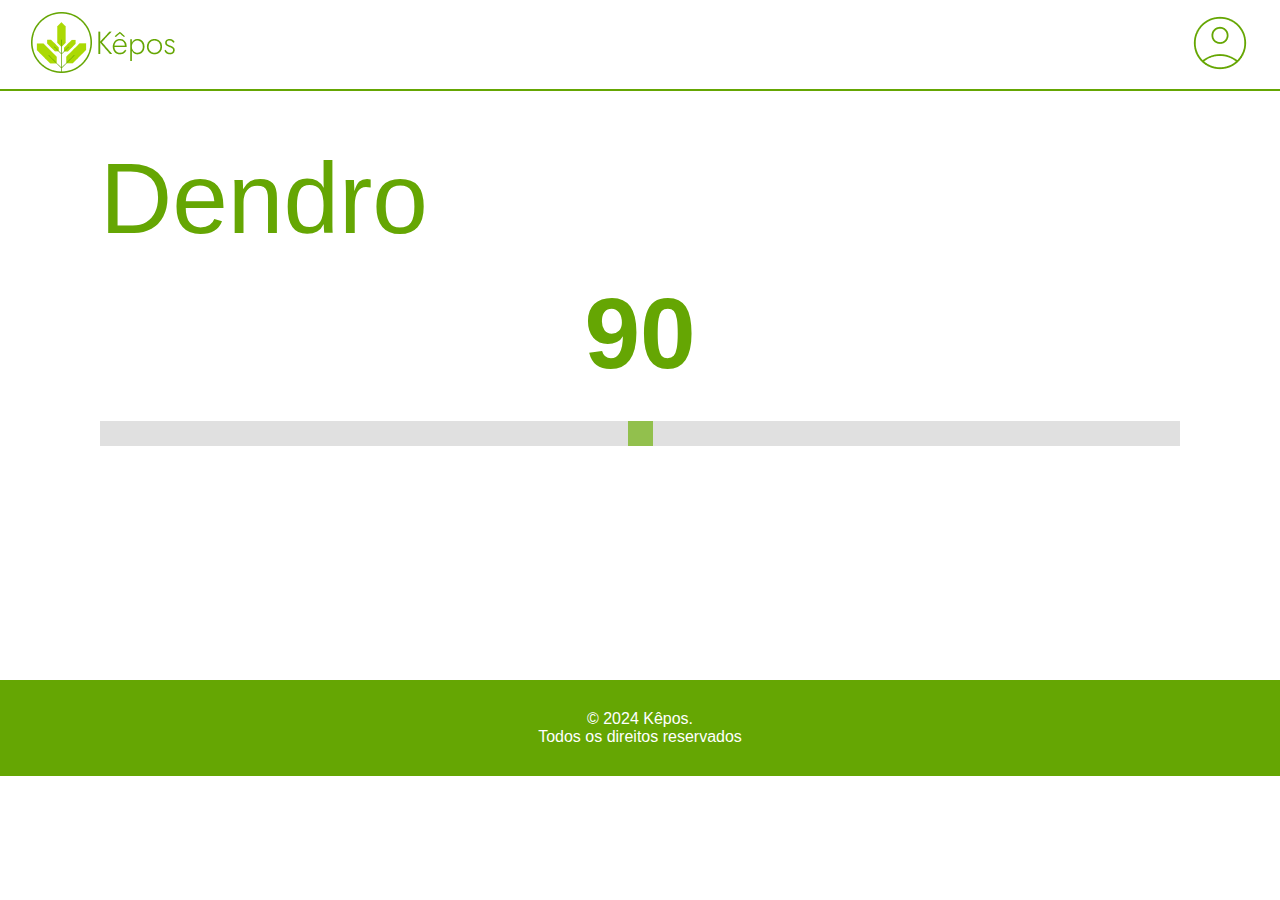
==== front-end/dendro.html @ 3676f50b "first commit" ====
<!DOCTYPE html>
<html lang="en">

<head>
    <meta charset="UTF-8">
    <meta name="viewport" content="width=device-width, initial-scale=1.0">
    <link rel="shortcut icon" href="assets/img/favicon.png" type="image/x-icon">
    <link rel="stylesheet" href="assets/css/style.css">
    <title>Déndro</title>
</head>

<body>

    <div class="navBar">
        <a href="index.html" class="logo"><img src="assets/img/smallLogo.png" alt=""></a>
        <div class="account"><img src="assets/img/icons/account_circle.png" alt="">
        </div>
    </div>

    

    <div class="dendroPage">
        <h1 class="dendroTitle">Dendro</h1>

        <h2 class="sliderVal" id="sliderVal">90</h2>
        <div class="slidecontainer">
            <input type="range" min="0" max="180" value="90" class="slider" id="myRange">
          </div>
          
    </div>

    <footer>
        <div class="copyRight">
            <p class="copy 1">© 2024 Kêpos. </p>
            <p class="copy 2">Todos os direitos reservados </p>
        </div>
    </footer>

    <script src="assets/js/script.js"></script>
</body>

</html>
---- front-end/assets/css/style.css ----
* {
    margin: 0;
    padding: 0;
    box-sizing: border-box;
}

body {
    font-family: 'Poppins', sans-serif;
    background-color: #fff;
}

.navBar {
    display: flex;
    justify-content: space-between;
    align-items: center;
    padding-inline: 24px;
    padding-block: 5px;
    border-bottom: 2px solid #65A603;
}

.dendrosArea {
    display: flex;
    flex-direction: column;
    width: 100%;

    padding-inline: 100px;
    margin-top: 50px;
}

.dendrosArea h2 {
    font-size: 24px;
    font-weight: 600;
    color: #65A603;
}

.dendros {
    display: flex;
    align-items: center;
    gap: 20px;
    margin-top: 20px;
}

.dendro {
    display: flex;
    flex-direction: column;
    justify-content: center;
    align-items: center;
    color: #2B5501;
    width: 150px;
    height: 150px;
    background: #E1EECD;
    border: 1px solid #65A603;
    text-decoration: none;

    transition: 500ms;
}

.dendro:hover {
    background: #65A603;
    color: #fff;
    transition: 100ms;
}

.dendro img {
    width: 70%;
    height: 70%;
}

.controls {
    display: flex;
    justify-content: center;
    align-items: center;
    gap: 20px;
    margin-top: 20px;
}

.att {
    display: flex;
    justify-content: center;
    align-items: center;
    flex-direction: column;
    gap: 10px;
    background: #00000000;
    border: 0px;
    color: #2B5501;

    .imgAnim {
        transform: rotate(0deg);
        transition: 500ms;

    }
}

.att:hover {
    .imgAnim {
        transform: rotate(180deg);
        transition: 500ms;

    }
}

footer {
    display: flex;
    justify-content: center;
    align-items: center;
    text-align: center;
    padding-inline: 24px;
    padding-block: 30px;
    background: #65A603;
    color: #fff;
    margin-top: 50px;
}

.loading {
    display: flex;
    justify-content: center;
    align-items: center;
    height: 45vh;
    width: 100%;
    color: #65A603;
    font-size: 24px;
    font-weight: 600;
}

.dendroTitle {
    font-size: 100px;
    font-weight: 100;
    color: #65A603;
    margin-top: 50px;
    padding-inline: 100px;
}

.sliderVal{
    display: flex;
    justify-content: center;
    align-items: center;
    gap: 20px;
    margin-top: 20px;
    font-size: 100px;
    color: #65A603;
}

.slidecontainer {
    width: 100%; /* Width of the outside container */
    padding-inline: 100px;
    padding-top: 30px;
    padding-bottom: 180px;
  }
  
  /* The slider itself */
  .slider {
    -webkit-appearance: none;  /* Override default CSS styles */
    appearance: none;
    width: 100%; /* Full-width */
    height: 25px; /* Specified height */
    background: #d3d3d3; /* Grey background */
    outline: none; /* Remove outline */
    opacity: 0.7; /* Set transparency (for mouse-over effects on hover) */
    -webkit-transition: .2s; /* 0.2 seconds transition on hover */
    transition: opacity .2s;
  }
  
  /* Mouse-over effects */
  .slider:hover {
    opacity: 1; /* Fully shown on mouse-over */
  }
  
  /* The slider handle (use -webkit- (Chrome, Opera, Safari, Edge) and -moz- (Firefox) to override default look) */
  .slider::-webkit-slider-thumb {
    -webkit-appearance: none; /* Override default look */
    appearance: none;
    width: 25px; /* Set a specific slider handle width */
    height: 25px; /* Slider handle height */
    background: #65A603; /* Green background */
    cursor: pointer; /* Cursor on hover */
  }
  
  .slider::-moz-range-thumb {
    width: 25px; /* Set a specific slider handle width */
    height: 25px; /* Slider handle height */
    background: #65A603; /* Green background */
    cursor: pointer; /* Cursor on hover */
  }
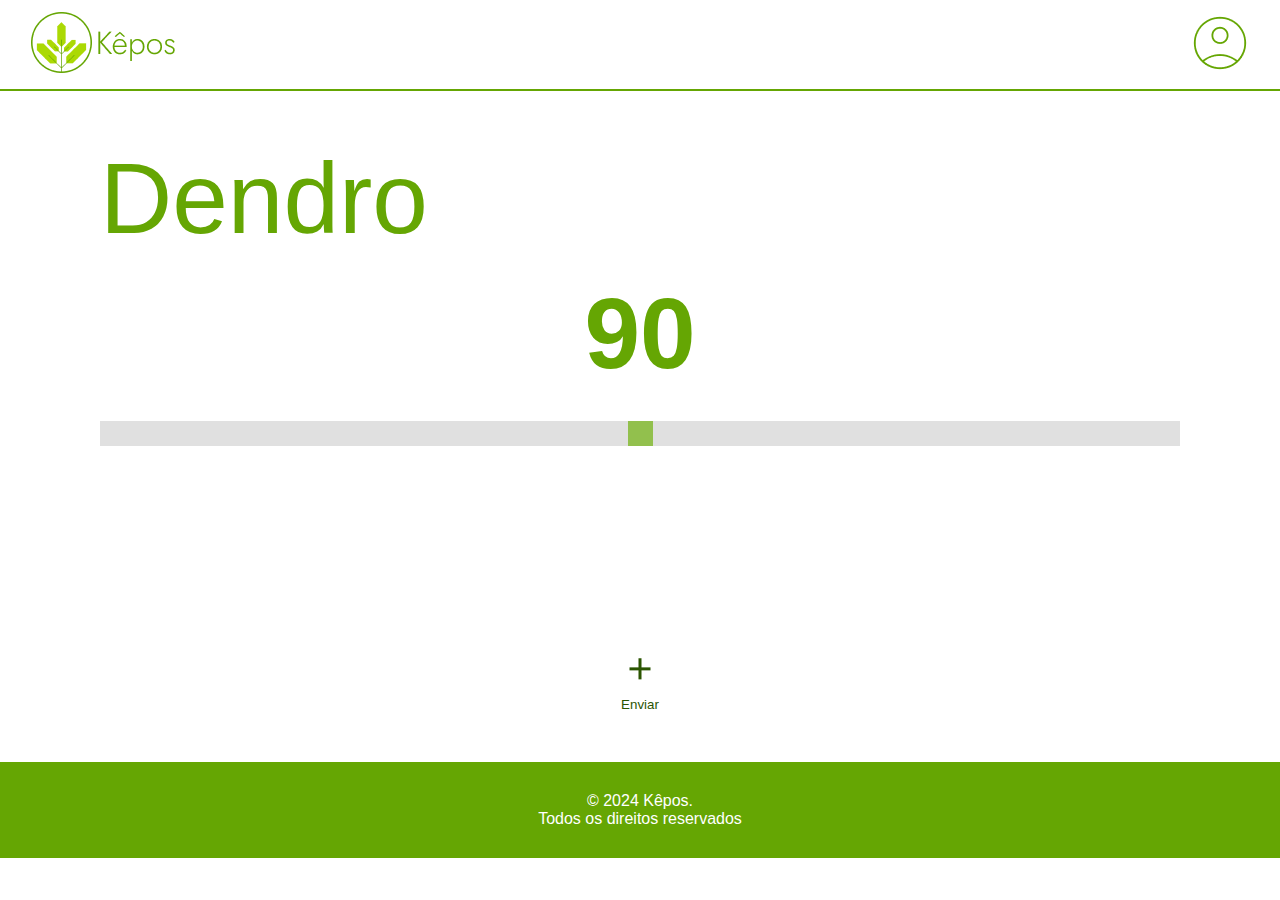
==== commit ad39fe24: "atts" ====
--- a/front-end/dendro.html
+++ b/front-end/dendro.html
@@ -17,7 +17,7 @@
         </div>
     </div>
 
-    
+
 
     <div class="dendroPage">
         <h1 class="dendroTitle">Dendro</h1>
@@ -25,8 +25,12 @@
         <h2 class="sliderVal" id="sliderVal">90</h2>
         <div class="slidecontainer">
             <input type="range" min="0" max="180" value="90" class="slider" id="myRange">
-          </div>
-          
+        </div>
+
+        <div class="controls">
+            <button class="env" type="button"><img src="assets/img/icons/add.png" alt="">Enviar</button>
+        </div>
+
     </div>
 
     <footer>
--- a/front-end/assets/css/style.css
+++ b/front-end/assets/css/style.css
@@ -180,4 +180,15 @@
     height: 25px; /* Slider handle height */
     background: #65A603; /* Green background */
     cursor: pointer; /* Cursor on hover */
-  }+  }
+
+  .env {
+    display: flex;
+    justify-content: center;
+    align-items: center;
+    flex-direction: column;
+    gap: 10px;
+    background: #00000000;
+    border: 0px;
+    color: #2B5501;
+}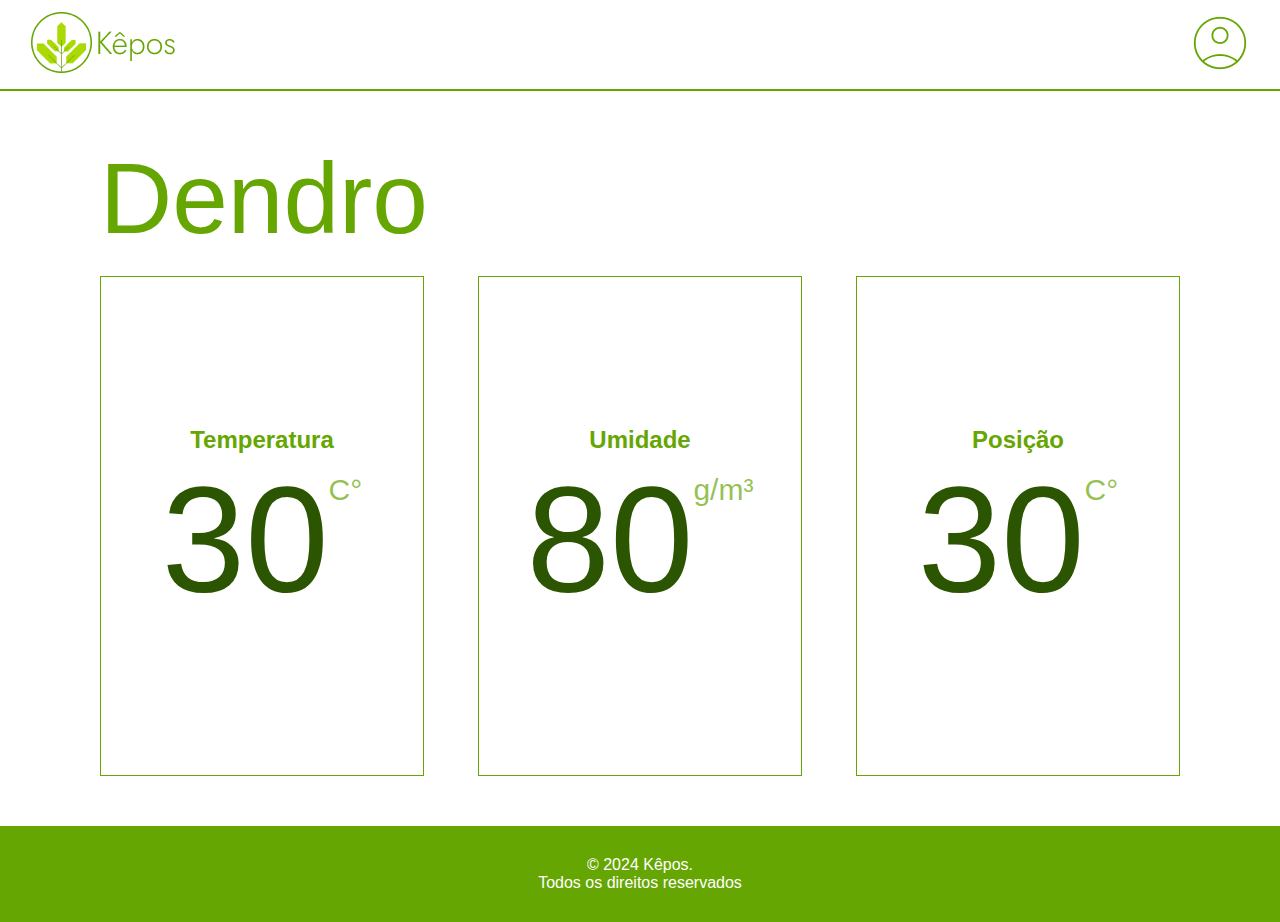
==== commit f15219cc: "Sensor de temperatura" ====
--- a/front-end/dendro.html
+++ b/front-end/dendro.html
@@ -22,14 +22,25 @@
     <div class="dendroPage">
         <h1 class="dendroTitle">Dendro</h1>
 
-        <h2 class="sliderVal" id="sliderVal">90</h2>
-        <div class="slidecontainer">
-            <input type="range" min="0" max="180" value="90" class="slider" id="myRange">
-        </div>
-
-        <div class="controls">
-            <button class="env" type="button"><img src="assets/img/icons/add.png" alt="">Enviar</button>
-        </div>
+        <div class="InfoContainer">
+            <div class="InfoField">
+                <h2>Temperatura</h2>
+                <div class="Info">
+                    <p class="temperature">30</p><sup>C°</sup>
+                </div>
+            </div>
+            <div class="InfoField">
+                <h2>Umidade</h2>
+                <div class="Info">
+                    <p class="humidity">80</p><sup>g/m³</sup>
+                </div>
+            </div>
+            <div class="InfoField">
+                <h2>Posição</h2>
+                <div class="Info">
+                    <p class="light">30</p><sup>C°</sup>
+                </div>
+            </div>
 
     </div>
 
--- a/front-end/assets/css/style.css
+++ b/front-end/assets/css/style.css
@@ -130,65 +130,43 @@
     padding-inline: 100px;
 }
 
-.sliderVal{
+.InfoContainer {
     display: flex;
-    justify-content: center;
+    justify-content: space-between;
     align-items: center;
+    flex-direction: row;
     gap: 20px;
     margin-top: 20px;
-    font-size: 100px;
+    margin-inline: 100px;
     color: #65A603;
 }
 
-.slidecontainer {
-    width: 100%; /* Width of the outside container */
-    padding-inline: 100px;
-    padding-top: 30px;
-    padding-bottom: 180px;
-  }
-  
-  /* The slider itself */
-  .slider {
-    -webkit-appearance: none;  /* Override default CSS styles */
-    appearance: none;
-    width: 100%; /* Full-width */
-    height: 25px; /* Specified height */
-    background: #d3d3d3; /* Grey background */
-    outline: none; /* Remove outline */
-    opacity: 0.7; /* Set transparency (for mouse-over effects on hover) */
-    -webkit-transition: .2s; /* 0.2 seconds transition on hover */
-    transition: opacity .2s;
-  }
-  
-  /* Mouse-over effects */
-  .slider:hover {
-    opacity: 1; /* Fully shown on mouse-over */
-  }
-  
-  /* The slider handle (use -webkit- (Chrome, Opera, Safari, Edge) and -moz- (Firefox) to override default look) */
-  .slider::-webkit-slider-thumb {
-    -webkit-appearance: none; /* Override default look */
-    appearance: none;
-    width: 25px; /* Set a specific slider handle width */
-    height: 25px; /* Slider handle height */
-    background: #65A603; /* Green background */
-    cursor: pointer; /* Cursor on hover */
-  }
-  
-  .slider::-moz-range-thumb {
-    width: 25px; /* Set a specific slider handle width */
-    height: 25px; /* Slider handle height */
-    background: #65A603; /* Green background */
-    cursor: pointer; /* Cursor on hover */
-  }
-
-  .env {
+.InfoField {
     display: flex;
     justify-content: center;
     align-items: center;
     flex-direction: column;
-    gap: 10px;
-    background: #00000000;
-    border: 0px;
+    border: #65A603 1px solid;
+    padding: 20px;
+    width: 30%;
+    height: 500px;
+}
+
+.Info{
+    display: flex;
+    justify-content: center;
+    align-items: center;
+}
+
+.Info p {
+    font-size: 150px;
+    font-weight: 100;
     color: #2B5501;
+}
+
+.Info sup {
+    font-size: 30px;
+    font-weight: 100;
+    color: #65a603b2;
+    transform: translateY(-50px);
 }